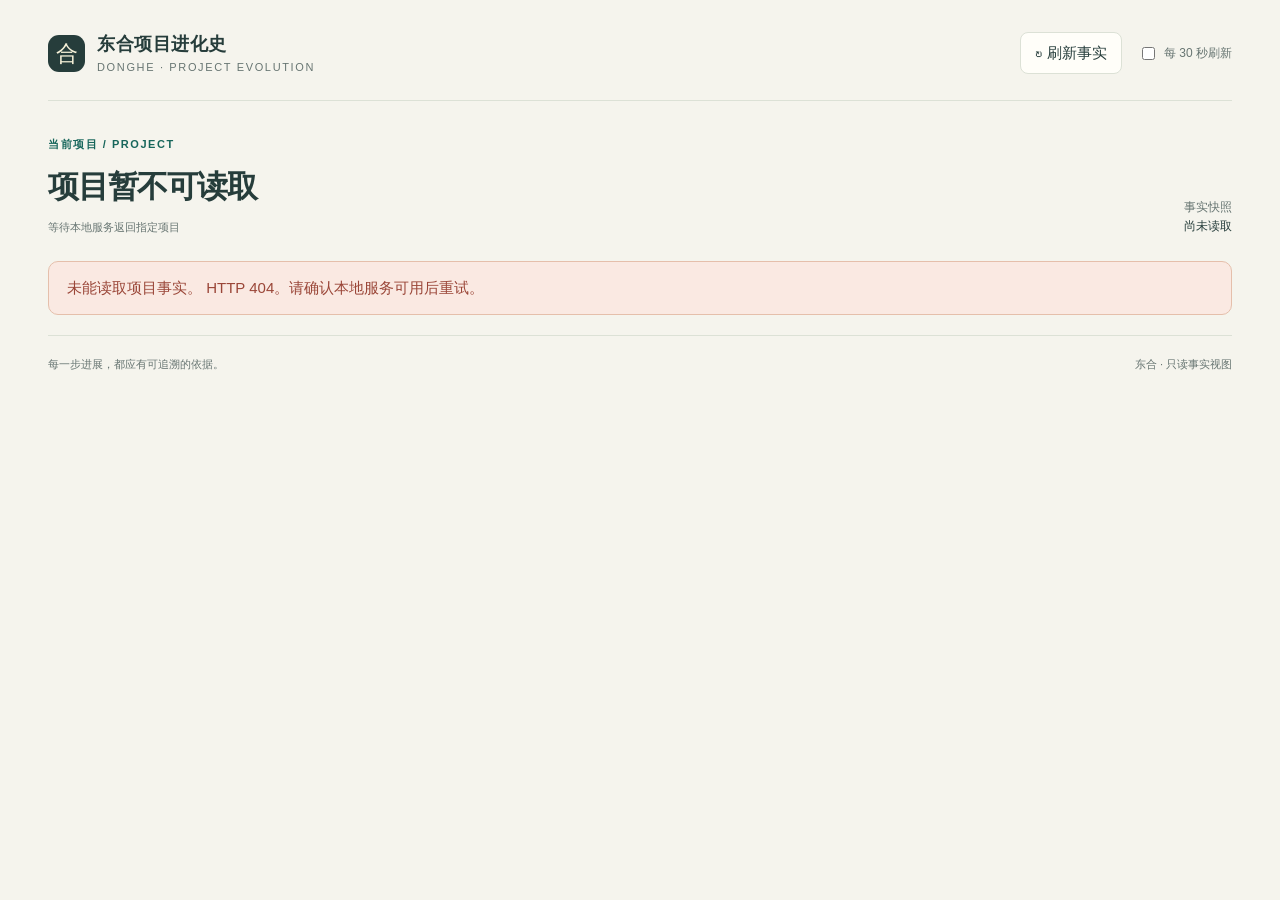
==== assets/evolution.html @ 6ef9fc1a "feat: add recoverable completion and project evolution pilot" ====
<!doctype html>
<html lang="zh-CN">
<head>
  <meta charset="utf-8">
  <meta name="viewport" content="width=device-width, initial-scale=1">
  <meta name="color-scheme" content="light">
  <title>东合项目进化史</title>
  <style>
    :root{--ink:#263d3b;--muted:#677572;--paper:#f5f4ed;--surface:#fffef9;--line:#dce1d6;--teal:#17665b;--teal-soft:#e3eee7;--amber:#815315;--amber-soft:#f7eedb;--red:#9a4638;--red-soft:#fae9e2;--shadow:0 8px 30px #233f3210}
    *{box-sizing:border-box}body{margin:0;background:var(--paper);color:var(--ink);font:15px/1.6 -apple-system,BlinkMacSystemFont,"Segoe UI","PingFang SC","Microsoft YaHei",sans-serif}button,input{font:inherit}button{cursor:pointer}button:disabled{cursor:wait;opacity:.6}button:focus-visible,a:focus-visible,input:focus-visible{outline:3px solid #b9842c;outline-offset:4px}h1,h2,h3,p{margin:0}button{border:1px solid var(--line);border-radius:8px;background:var(--surface);color:var(--ink);padding:8px 14px}button:hover{border-color:var(--teal)}.skip{position:absolute;top:-80px;left:12px;background:white;padding:10px;z-index:5}.skip:focus{top:10px}.shell{max-width:1400px;margin:auto;padding:0 48px}.top{display:flex;justify-content:space-between;align-items:center;padding:30px 0 24px;border-bottom:1px solid var(--line);gap:24px}.brand{display:flex;align-items:center;gap:12px}.mark{display:grid;place-items:center;width:37px;height:37px;background:var(--ink);color:#f7f2d9;border-radius:11px;font-size:22px}.brand-name{font-size:18px;font-weight:650;letter-spacing:.03em}.brand-caption{font-size:11px;letter-spacing:.15em;color:var(--muted)}.toolbar{display:flex;align-items:center;gap:16px}.auto{font-size:12px;color:var(--muted);display:flex;align-items:center;gap:6px}.auto input{accent-color:var(--teal)}.page-head{padding:35px 0 25px;display:flex;justify-content:space-between;gap:24px;align-items:flex-end}.eyebrow{font-size:11px;font-weight:650;letter-spacing:.14em;color:var(--teal);margin-bottom:8px}h1{font-size:31px;font-weight:600;letter-spacing:-.04em}.root-path{font-family:ui-monospace,monospace;font-size:11px;overflow-wrap:anywhere;color:var(--muted);margin-top:7px;max-width:800px}.snapshot{text-align:right;font-size:12px;white-space:nowrap;color:var(--muted)}.snapshot strong{display:block;color:var(--ink);font-size:12px;font-weight:500}.error{border:1px solid #e5bfab;background:var(--red-soft);color:var(--red);padding:14px 18px;border-radius:10px;margin-bottom:20px}.direction{border-radius:14px;background:var(--ink);color:#f7f5e9;display:grid;grid-template-columns:1fr auto;gap:20px;padding:28px 30px;box-shadow:var(--shadow)}.direction .eyebrow{color:#bfd5c8}.direction h2{font-size:23px;font-weight:500}.direction p{font-size:14px;color:#d9e4dc;max-width:820px;margin-top:9px;white-space:pre-wrap;overflow-wrap:anywhere}.direction-label{align-self:start;border:1px solid #768e7e;border-radius:30px;padding:6px 14px;font-size:12px;white-space:nowrap}.layout{display:grid;grid-template-columns:minmax(0,1fr) 290px;gap:36px;margin:32px 0 56px}.section-head{display:flex;align-items:baseline;justify-content:space-between;gap:12px;margin-bottom:22px}.section-head h2,.aside h2{font-size:17px;font-weight:600}.section-head span{font-size:12px;color:var(--muted)}.journey{position:relative;padding-left:28px}.journey:before{content:"";position:absolute;top:20px;bottom:24px;left:5px;width:1px;background:#c3d0c2}.task{position:relative;border:1px solid var(--line);background:var(--surface);border-radius:12px;box-shadow:var(--shadow);margin-bottom:22px;overflow:visible}.task:before{content:"";position:absolute;left:-28px;top:24px;width:9px;height:9px;border:3px solid var(--paper);background:#ad9a71;border-radius:50%;box-sizing:content-box}.task.passed:before{background:var(--teal)}.task-top{padding:22px 24px 16px}.task-meta{display:flex;justify-content:space-between;align-items:center;gap:10px;margin-bottom:10px}.task-id{font:12px ui-monospace,monospace;color:var(--muted);overflow-wrap:anywhere}.badge{display:inline-block;padding:3px 9px;border-radius:5px;font-size:11px;font-weight:600;background:var(--amber-soft);color:var(--amber);white-space:nowrap}.badge.passed{background:var(--teal-soft);color:var(--teal)}.badge.invalid,.badge.failed{background:var(--red-soft);color:var(--red)}.badge.stale{background:var(--amber-soft);color:var(--amber)}h3{font-size:19px;font-weight:600;overflow-wrap:anywhere}.task-status{font-size:12px;color:var(--muted);margin-top:7px}.issues{background:var(--amber-soft);border-left:3px solid #ba9144;padding:12px 16px;margin:4px 24px 18px;font-size:13px;color:#705223}.issues ul{margin:5px 0 0;padding-left:18px}.issues li{overflow-wrap:anywhere}.criteria{padding:0 24px 18px}.criteria-heading{font-size:11px;color:var(--muted);margin-bottom:8px}.criterion{display:flex;gap:10px;align-items:baseline;padding:9px 0;border-bottom:1px solid #edf0e8;font-size:13px}.criterion:last-child{border:0}.criterion-name{flex:1;overflow-wrap:anywhere}.criterion-icon{color:var(--amber);font-size:12px}.criterion-icon.passed{color:var(--teal)}.criterion-icon.failed,.criterion-icon.invalid{color:var(--red)}.text-button{border:0;padding:2px 0;background:none;color:var(--teal);font-size:12px;text-decoration:underline;text-underline-offset:4px;border-radius:2px}.criterion .text-button{flex-shrink:0}.events{margin:0 24px 18px;padding:12px 0 0;border-top:1px solid var(--line)}.event{display:flex;gap:12px;font-size:11px;margin-bottom:6px;color:var(--muted)}.event time{min-width:110px;font-variant-numeric:tabular-nums}.event span{overflow-wrap:anywhere}.event.failed{color:var(--red)}.task-footer{display:flex;justify-content:space-between;gap:12px;align-items:center;padding:12px 24px;background:#f5f6ef;border-radius:0 0 12px 12px;border-top:1px solid var(--line)}.task-footer .text-button{flex-shrink:0;white-space:nowrap}.task-footer span{font-size:11px;color:var(--muted);overflow-wrap:anywhere}.aside{border-left:1px solid var(--line);padding-left:26px}.aside h2{margin-bottom:16px}.aside-block{margin-bottom:32px}.stat{display:flex;justify-content:space-between;align-items:baseline;border-bottom:1px solid var(--line);padding:12px 0;font-size:13px;color:var(--muted)}.stat strong{font-size:24px;color:var(--ink);font-weight:500;font-variant-numeric:tabular-nums}.note{font-size:12px;color:var(--muted);margin-top:12px}.source-link{display:block;text-align:left;width:100%;background:none;border:0;border-bottom:1px solid var(--line);border-radius:0;padding:12px 0;font-size:13px;color:var(--teal)}.source-link span{display:block;font-size:10px;color:var(--muted);overflow-wrap:anywhere;margin-top:3px}.empty{padding:40px 30px;border:1px dashed #bdcbbd;border-radius:12px;background:#f9faf3}.empty h3{font-size:20px}.empty p{font-size:13px;color:var(--muted);margin-top:10px}.footer{padding:20px 0;border-top:1px solid var(--line);font-size:11px;color:var(--muted);display:flex;justify-content:space-between;gap:20px}.loading{padding:50px;text-align:center;color:var(--muted)}dialog{position:fixed;inset:0 0 0 auto;margin:0;height:100dvh;max-height:100dvh;width:min(760px,94vw);max-width:94vw;border:0;border-left:1px solid var(--line);background:var(--surface);color:var(--ink);padding:0;box-shadow:-15px 0 80px #122c342a}dialog::backdrop{background:#172d3460}.drawer-head{position:sticky;top:0;background:var(--surface);padding:22px 26px;border-bottom:1px solid var(--line);display:flex;gap:18px;justify-content:space-between;align-items:start}.drawer-head h2{font-size:18px}.drawer-head p{font:11px/1.6 ui-monospace,monospace;overflow-wrap:anywhere;margin-top:6px;color:var(--muted)}.drawer-head button{flex-shrink:0}.drawer-body{padding:24px 26px}pre{white-space:pre-wrap;overflow-wrap:anywhere;font:12px/1.85 ui-monospace,SFMono-Regular,Menlo,monospace;margin:0}.sr-only{position:absolute;width:1px;height:1px;padding:0;margin:-1px;overflow:hidden;clip:rect(0,0,0,0);white-space:nowrap;border:0}[hidden]{display:none!important}
    @media(min-width:1600px){.shell{max-width:1500px;padding:0 65px}}
    @media(max-width:950px){.shell{padding:0 24px}.layout{grid-template-columns:minmax(0,1fr) 235px;gap:22px}.aside{padding-left:20px}.task-top,.criteria{padding-left:18px;padding-right:18px}.issues,.events{margin-left:18px;margin-right:18px}.task-footer{padding-left:18px;padding-right:18px}}
    @media(max-width:720px){.shell{padding:0 18px}.top{padding:20px 0;align-items:start;gap:12px}.brand-name{font-size:15px}.brand-caption{font-size:9px}.mark{width:32px;height:32px}.toolbar{gap:7px;flex-direction:column;align-items:flex-end}.toolbar button{padding:5px 10px;font-size:12px}.auto{font-size:10px}.page-head{padding:26px 0 20px;display:block}h1{font-size:26px}.snapshot{text-align:left;margin-top:14px}.snapshot strong{display:inline;margin-left:8px}.direction{padding:22px;grid-template-columns:1fr}.direction h2{font-size:20px}.direction-label{justify-self:start;grid-row:1;padding:3px 9px}.layout{display:flex;flex-direction:column;gap:20px;margin-top:26px}.aside{border:0;border-top:1px solid var(--line);padding:24px 0 0;display:grid;grid-template-columns:1fr 1fr;gap:22px}.aside-block{margin-bottom:10px}.journey{padding-left:19px}.journey:before{left:2px}.task:before{left:-21px}.task-top{padding-top:18px}h3{font-size:17px}.criterion{flex-wrap:wrap;gap:6px}.criterion-name{min-width:55%}.criterion .text-button{margin-left:auto}.task-footer{align-items:start;flex-direction:column}.event{flex-direction:column;gap:0;margin-bottom:9px}.footer{flex-direction:column;gap:4px}.section-head span{font-size:10px}.drawer-head,.drawer-body{padding:20px}.task-meta{align-items:start}.badge{font-size:10px}}
    @media(prefers-reduced-motion:no-preference){button{transition:border-color .15s,background .15s}}
  </style>
</head>
<body>
  <a class="skip" href="#main">跳到项目进展</a>
  <div class="shell">
    <header class="top">
      <div class="brand"><span class="mark" aria-hidden="true">合</span><div><div class="brand-name">东合项目进化史</div><div class="brand-caption">DONGHE · PROJECT EVOLUTION</div></div></div>
      <div class="toolbar"><button id="refresh" type="button">↻ 刷新事实</button><label class="auto"><input type="checkbox" id="auto">每 30 秒刷新</label></div>
    </header>
    <main id="main">
      <div class="page-head"><div><p class="eyebrow">当前项目 / PROJECT</p><h1 id="project-name">正在读取项目</h1><p id="project-root" class="root-path">等待指定项目的事实源</p></div><div class="snapshot">事实快照<strong id="generated">尚未读取</strong></div></div>
      <div id="error" class="error" role="alert" hidden></div>
      <div id="loading" class="loading">正在读取任务、验收回执与施工记录…</div>
      <div id="content" hidden>
        <section class="direction" aria-labelledby="direction-title"><div><p class="eyebrow">此刻方向</p><h2 id="direction-title"></h2><p id="direction-reason"></p></div><span class="direction-label" id="direction-label"></span></section>
        <div class="layout">
          <section aria-labelledby="journey-title"><div class="section-head"><h2 id="journey-title">项目如何走到这里</h2><span>任务 → 验收 → 证据</span></div><div id="journey" class="journey"></div></section>
          <aside class="aside" aria-label="验收概览与事实源">
            <section class="aside-block"><h2>验收概览</h2><div class="stat"><span>已完成且验证通过</span><strong id="completed-count">—</strong></div><div class="stat"><span>进行中的任务</span><strong id="active-count">—</strong></div><div class="stat"><span>仍需验证或处理</span><strong id="attention-count">—</strong></div><p class="note">完成声明与验证结果分开显示。缺失、陈旧或无效的回执不计为通过。</p></section>
            <section class="aside-block"><h2>回到事实源</h2><div id="sources"></div><p class="note">点击查看原始记录。此界面只读，所有状态来自指定项目。</p></section>
          </aside>
        </div>
      </div>
      <p id="announcement" class="sr-only" role="status" aria-live="polite"></p>
    </main>
    <footer class="footer"><span>每一步进展，都应有可追溯的依据。</span><span>东合 · 只读事实视图</span></footer>
  </div>
  <dialog id="source-dialog" aria-labelledby="source-title"><header class="drawer-head"><div><h2 id="source-title">原始记录</h2><p id="source-path"></p></div><button id="close-source" type="button" aria-label="关闭原始记录">关闭 ×</button></header><div class="drawer-body"><p id="source-status" role="status"></p><pre id="source-content"></pre></div></dialog>
  <script>
    'use strict';
    const $ = id => document.getElementById(id);
    const verificationLabels = {passed:'验证通过',pending:'待验证',stale:'证据已陈旧',invalid:'证据无效'};
    const criterionLabels = {passed:'已通过',missing:'缺少回执',failed:'验证失败',stale:'证据已陈旧',invalid:'证据无效'};
    let refreshing = false, timer = null, sourceRequest = 0, lastTrigger = null;
    function el(tag, cls, value){const node=document.createElement(tag);if(cls)node.className=cls;if(value!==undefined)node.textContent=String(value);return node;}
    function array(value){return Array.isArray(value)?value:[];}
    function date(value){if(!value)return '时间未记录';const d=new Date(value);return Number.isNaN(d.getTime())?String(value):d.toLocaleString('zh-CN',{month:'2-digit',day:'2-digit',hour:'2-digit',minute:'2-digit',hour12:false});}
    function isPassed(task){return task.verification==='passed';}
    function sourceButton(path,label,cls='text-button'){
      const b=el('button',cls,label);b.type='button';b.addEventListener('click',()=>openSource(path,b));return b;
    }
    async function openSource(path,trigger){
      const request=++sourceRequest;lastTrigger=trigger;$('source-path').textContent=path;$('source-content').textContent='';$('source-status').textContent='正在读取原始记录…';
      if(!$('source-dialog').open)$('source-dialog').showModal();
      try{const r=await fetch('/api/source?path='+encodeURIComponent(path),{cache:'no-store'});if(!r.ok)throw new Error('读取失败（HTTP '+r.status+'）');const data=await r.json();if(request!==sourceRequest)return;if(typeof data.content!=='string')throw new Error('记录内容格式异常');$('source-status').textContent='';$('source-content').textContent=data.content||'（文件为空）';}
      catch(e){if(request===sourceRequest)$('source-status').textContent='无法读取此记录：'+e.message;}
    }
    $('close-source').addEventListener('click',()=>$('source-dialog').close());
    $('source-dialog').addEventListener('close',()=>{sourceRequest++;if(lastTrigger?.isConnected)lastTrigger.focus();else $('refresh').focus();});
    function taskCard(task){
      const card=el('article','task '+(isPassed(task)?'passed':''));
      const top=el('div','task-top'),meta=el('div','task-meta');
      meta.append(el('span','task-id',task.id||'未编号任务'),el('span','badge '+(verificationLabels[task.verification]?task.verification:'pending'),verificationLabels[task.verification]||'验证状态未知'));
      top.append(meta,el('h3','',task.title||'未命名任务'));
      top.append(el('p','task-status',task.status==='completed'?'任务声明：已完成'+(isPassed(task)?' · 独立验证通过':' · 尚不能认定验收通过'):task.status==='active'?'任务声明：进行中':'任务状态：未知'));
      card.append(top);
      const issues=array(task.issues);if(issues.length){const block=el('div','issues');block.append(el('strong','', '当前阻碍 / 待处理'));const ul=el('ul');issues.forEach(issue=>ul.append(el('li','',issue)));block.append(ul);card.append(block);}
      const criteria=el('div','criteria'),items=array(task.criteria);criteria.append(el('p','criteria-heading','验收点 · '+items.filter(c=>c.state==='passed').length+' / '+items.length+' 有效通过'));
      if(!items.length)criteria.append(el('p','note','没有可展示的验收点；不能据此推定通过。'));
      items.forEach(c=>{const row=el('div','criterion'),state=criterionLabels[c.state]?c.state:'invalid';row.append(el('span','criterion-icon '+state,state==='passed'?'●':'○'),el('span','criterion-name',(c.id?c.id+' · ':'')+(c.label||'未命名验收点')),el('span','badge '+state,criterionLabels[state]));if(c.receiptPath)row.append(sourceButton(c.receiptPath,c.reused?'复用回执 ↗':'查看回执 ↗'));criteria.append(row);});card.append(criteria);
      const events=array(task.events);if(events.length){const history=el('div','events');history.append(el('p','criteria-heading','留下的足迹'));events.forEach(event=>{const row=el('div','event '+(event.kind==='failed'?'failed':'')),time=el('time','',date(event.at));if(event.at)time.setAttribute('datetime',event.at);row.append(time,el('span','',event.label||'未命名事件'));history.append(row);});card.append(history);}
      const bottom=el('div','task-footer');let auth=task.authorization;if(typeof auth==='object'&&auth!==null)auth=JSON.stringify(auth);bottom.append(el('span','',auth?'授权依据：'+auth:'授权依据未提供'));if(task.sourcePath)bottom.append(sourceButton(task.sourcePath,'任务原文 ↗'));card.append(bottom);return card;
    }
    function render(state){
      const root=state.projectRoot||'未提供项目路径';$('project-root').textContent=root;$('project-name').textContent=root.split(/[\\/]/).filter(Boolean).pop()||'当前项目';$('generated').textContent=date(state.generatedAt);
      const tasks=array(state.tasks),action=state.decision?.action;
      const titles={stop:'已停止 · 等待明确的下一步',work:'沿当前任务继续推进',recover:'先恢复可信状态，再继续'};
      $('direction-title').textContent=titles[action]||'方向尚未确认';$('direction-label').textContent={stop:'停止',work:'施工中',recover:'需要恢复'}[action]||'未知状态';$('direction-reason').textContent=state.decision?.reason||'没有方向依据，请检查原始记录。';
      $('completed-count').textContent=tasks.filter(t=>t.status==='completed'&&isPassed(t)).length;$('active-count').textContent=tasks.filter(t=>t.status==='active').length;$('attention-count').textContent=tasks.filter(t=>!isPassed(t)||array(t.issues).length>0).length;
      const journey=$('journey');journey.replaceChildren();journey.classList.toggle('journey',tasks.length>0);
      if(!tasks.length){const empty=el('div','empty');empty.append(el('h3','',action==='stop'?'尚无任务，当前已停止':'尚无可展示的任务'),el('p','',action==='stop'?'没有任务不代表项目已完成。等待明确任务与验收依据后，进化轨迹将从这里开始。':'未读取到任务记录。请先检查上方方向与原始记录，不能据此认定项目完成。'));journey.append(empty);}else tasks.forEach(t=>journey.append(taskCard(t)));
      const sources=$('sources');sources.replaceChildren();if(state.handoffPath){const b=sourceButton(state.handoffPath,'当前交接 ↗','source-link');b.append(el('span','',state.handoffPath));sources.append(b);}array(state.logPaths).forEach((path,i)=>{const b=sourceButton(path,'施工记录 '+(i+1)+' ↗','source-link');b.append(el('span','',path));sources.append(b);});if(!sources.children.length)sources.append(el('p','note','尚未提供交接与施工记录路径。'));
      $('content').hidden=false;
    }
    async function refresh(){
      if(refreshing)return;refreshing=true;$('refresh').disabled=true;$('refresh').textContent='读取中…';
      try{const r=await fetch('/api/state',{cache:'no-store'});if(!r.ok)throw new Error('HTTP '+r.status);const data=await r.json();if(!data||typeof data.projectRoot!=='string'||!Array.isArray(data.tasks)||!data.decision)throw new Error('事实数据格式异常');render(data);$('error').hidden=true;$('announcement').textContent='事实快照已更新。';}
      catch(e){$('error').textContent=($('content').hidden?'未能读取项目事实。':'刷新失败，当前显示的是上次成功读取的快照。')+' '+e.message+'。请确认本地服务可用后重试。';$('error').hidden=false;$('announcement').textContent='读取失败。';if($('content').hidden){$('project-name').textContent='项目暂不可读取';$('project-root').textContent='等待本地服务返回指定项目';}}
      finally{$('loading').hidden=true;refreshing=false;$('refresh').disabled=false;$('refresh').textContent='↻ 刷新事实';}
    }
    $('refresh').addEventListener('click',refresh);
    $('auto').addEventListener('change',()=>{clearInterval(timer);timer=$('auto').checked?setInterval(()=>{if(!document.hidden&&!$('source-dialog').open)refresh();},30000):null;});
    refresh();
  </script>
</body>
</html>
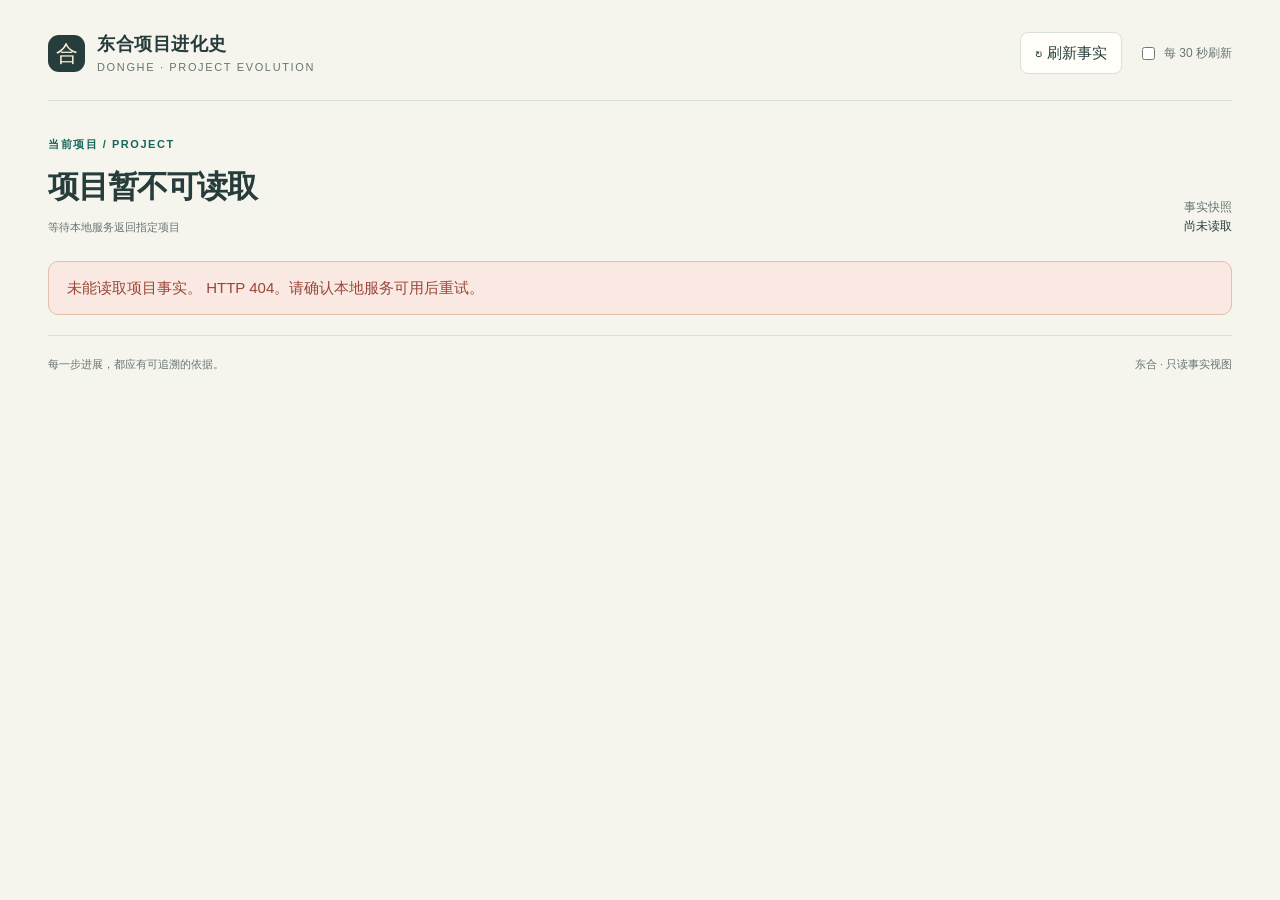
==== commit dd9e3bd3: "feat: deduplicate receipt fingerprints and expose historical evidence summaries" ====
--- a/assets/evolution.html
+++ b/assets/evolution.html
@@ -7,7 +7,7 @@
   <title>东合项目进化史</title>
   <style>
     :root{--ink:#263d3b;--muted:#677572;--paper:#f5f4ed;--surface:#fffef9;--line:#dce1d6;--teal:#17665b;--teal-soft:#e3eee7;--amber:#815315;--amber-soft:#f7eedb;--red:#9a4638;--red-soft:#fae9e2;--shadow:0 8px 30px #233f3210}
-    *{box-sizing:border-box}body{margin:0;background:var(--paper);color:var(--ink);font:15px/1.6 -apple-system,BlinkMacSystemFont,"Segoe UI","PingFang SC","Microsoft YaHei",sans-serif}button,input{font:inherit}button{cursor:pointer}button:disabled{cursor:wait;opacity:.6}button:focus-visible,a:focus-visible,input:focus-visible{outline:3px solid #b9842c;outline-offset:4px}h1,h2,h3,p{margin:0}button{border:1px solid var(--line);border-radius:8px;background:var(--surface);color:var(--ink);padding:8px 14px}button:hover{border-color:var(--teal)}.skip{position:absolute;top:-80px;left:12px;background:white;padding:10px;z-index:5}.skip:focus{top:10px}.shell{max-width:1400px;margin:auto;padding:0 48px}.top{display:flex;justify-content:space-between;align-items:center;padding:30px 0 24px;border-bottom:1px solid var(--line);gap:24px}.brand{display:flex;align-items:center;gap:12px}.mark{display:grid;place-items:center;width:37px;height:37px;background:var(--ink);color:#f7f2d9;border-radius:11px;font-size:22px}.brand-name{font-size:18px;font-weight:650;letter-spacing:.03em}.brand-caption{font-size:11px;letter-spacing:.15em;color:var(--muted)}.toolbar{display:flex;align-items:center;gap:16px}.auto{font-size:12px;color:var(--muted);display:flex;align-items:center;gap:6px}.auto input{accent-color:var(--teal)}.page-head{padding:35px 0 25px;display:flex;justify-content:space-between;gap:24px;align-items:flex-end}.eyebrow{font-size:11px;font-weight:650;letter-spacing:.14em;color:var(--teal);margin-bottom:8px}h1{font-size:31px;font-weight:600;letter-spacing:-.04em}.root-path{font-family:ui-monospace,monospace;font-size:11px;overflow-wrap:anywhere;color:var(--muted);margin-top:7px;max-width:800px}.snapshot{text-align:right;font-size:12px;white-space:nowrap;color:var(--muted)}.snapshot strong{display:block;color:var(--ink);font-size:12px;font-weight:500}.error{border:1px solid #e5bfab;background:var(--red-soft);color:var(--red);padding:14px 18px;border-radius:10px;margin-bottom:20px}.direction{border-radius:14px;background:var(--ink);color:#f7f5e9;display:grid;grid-template-columns:1fr auto;gap:20px;padding:28px 30px;box-shadow:var(--shadow)}.direction .eyebrow{color:#bfd5c8}.direction h2{font-size:23px;font-weight:500}.direction p{font-size:14px;color:#d9e4dc;max-width:820px;margin-top:9px;white-space:pre-wrap;overflow-wrap:anywhere}.direction-label{align-self:start;border:1px solid #768e7e;border-radius:30px;padding:6px 14px;font-size:12px;white-space:nowrap}.layout{display:grid;grid-template-columns:minmax(0,1fr) 290px;gap:36px;margin:32px 0 56px}.section-head{display:flex;align-items:baseline;justify-content:space-between;gap:12px;margin-bottom:22px}.section-head h2,.aside h2{font-size:17px;font-weight:600}.section-head span{font-size:12px;color:var(--muted)}.journey{position:relative;padding-left:28px}.journey:before{content:"";position:absolute;top:20px;bottom:24px;left:5px;width:1px;background:#c3d0c2}.task{position:relative;border:1px solid var(--line);background:var(--surface);border-radius:12px;box-shadow:var(--shadow);margin-bottom:22px;overflow:visible}.task:before{content:"";position:absolute;left:-28px;top:24px;width:9px;height:9px;border:3px solid var(--paper);background:#ad9a71;border-radius:50%;box-sizing:content-box}.task.passed:before{background:var(--teal)}.task-top{padding:22px 24px 16px}.task-meta{display:flex;justify-content:space-between;align-items:center;gap:10px;margin-bottom:10px}.task-id{font:12px ui-monospace,monospace;color:var(--muted);overflow-wrap:anywhere}.badge{display:inline-block;padding:3px 9px;border-radius:5px;font-size:11px;font-weight:600;background:var(--amber-soft);color:var(--amber);white-space:nowrap}.badge.passed{background:var(--teal-soft);color:var(--teal)}.badge.invalid,.badge.failed{background:var(--red-soft);color:var(--red)}.badge.stale{background:var(--amber-soft);color:var(--amber)}h3{font-size:19px;font-weight:600;overflow-wrap:anywhere}.task-status{font-size:12px;color:var(--muted);margin-top:7px}.issues{background:var(--amber-soft);border-left:3px solid #ba9144;padding:12px 16px;margin:4px 24px 18px;font-size:13px;color:#705223}.issues ul{margin:5px 0 0;padding-left:18px}.issues li{overflow-wrap:anywhere}.criteria{padding:0 24px 18px}.criteria-heading{font-size:11px;color:var(--muted);margin-bottom:8px}.criterion{display:flex;gap:10px;align-items:baseline;padding:9px 0;border-bottom:1px solid #edf0e8;font-size:13px}.criterion:last-child{border:0}.criterion-name{flex:1;overflow-wrap:anywhere}.criterion-icon{color:var(--amber);font-size:12px}.criterion-icon.passed{color:var(--teal)}.criterion-icon.failed,.criterion-icon.invalid{color:var(--red)}.text-button{border:0;padding:2px 0;background:none;color:var(--teal);font-size:12px;text-decoration:underline;text-underline-offset:4px;border-radius:2px}.criterion .text-button{flex-shrink:0}.events{margin:0 24px 18px;padding:12px 0 0;border-top:1px solid var(--line)}.event{display:flex;gap:12px;font-size:11px;margin-bottom:6px;color:var(--muted)}.event time{min-width:110px;font-variant-numeric:tabular-nums}.event span{overflow-wrap:anywhere}.event.failed{color:var(--red)}.task-footer{display:flex;justify-content:space-between;gap:12px;align-items:center;padding:12px 24px;background:#f5f6ef;border-radius:0 0 12px 12px;border-top:1px solid var(--line)}.task-footer .text-button{flex-shrink:0;white-space:nowrap}.task-footer span{font-size:11px;color:var(--muted);overflow-wrap:anywhere}.aside{border-left:1px solid var(--line);padding-left:26px}.aside h2{margin-bottom:16px}.aside-block{margin-bottom:32px}.stat{display:flex;justify-content:space-between;align-items:baseline;border-bottom:1px solid var(--line);padding:12px 0;font-size:13px;color:var(--muted)}.stat strong{font-size:24px;color:var(--ink);font-weight:500;font-variant-numeric:tabular-nums}.note{font-size:12px;color:var(--muted);margin-top:12px}.source-link{display:block;text-align:left;width:100%;background:none;border:0;border-bottom:1px solid var(--line);border-radius:0;padding:12px 0;font-size:13px;color:var(--teal)}.source-link span{display:block;font-size:10px;color:var(--muted);overflow-wrap:anywhere;margin-top:3px}.empty{padding:40px 30px;border:1px dashed #bdcbbd;border-radius:12px;background:#f9faf3}.empty h3{font-size:20px}.empty p{font-size:13px;color:var(--muted);margin-top:10px}.footer{padding:20px 0;border-top:1px solid var(--line);font-size:11px;color:var(--muted);display:flex;justify-content:space-between;gap:20px}.loading{padding:50px;text-align:center;color:var(--muted)}dialog{position:fixed;inset:0 0 0 auto;margin:0;height:100dvh;max-height:100dvh;width:min(760px,94vw);max-width:94vw;border:0;border-left:1px solid var(--line);background:var(--surface);color:var(--ink);padding:0;box-shadow:-15px 0 80px #122c342a}dialog::backdrop{background:#172d3460}.drawer-head{position:sticky;top:0;background:var(--surface);padding:22px 26px;border-bottom:1px solid var(--line);display:flex;gap:18px;justify-content:space-between;align-items:start}.drawer-head h2{font-size:18px}.drawer-head p{font:11px/1.6 ui-monospace,monospace;overflow-wrap:anywhere;margin-top:6px;color:var(--muted)}.drawer-head button{flex-shrink:0}.drawer-body{padding:24px 26px}pre{white-space:pre-wrap;overflow-wrap:anywhere;font:12px/1.85 ui-monospace,SFMono-Regular,Menlo,monospace;margin:0}.sr-only{position:absolute;width:1px;height:1px;padding:0;margin:-1px;overflow:hidden;clip:rect(0,0,0,0);white-space:nowrap;border:0}[hidden]{display:none!important}
+    *{box-sizing:border-box}body{margin:0;background:var(--paper);color:var(--ink);font:15px/1.6 -apple-system,BlinkMacSystemFont,"Segoe UI","PingFang SC","Microsoft YaHei",sans-serif}button,input{font:inherit}button{cursor:pointer}button:disabled{cursor:wait;opacity:.6}button:focus-visible,a:focus-visible,input:focus-visible{outline:3px solid #b9842c;outline-offset:4px}h1,h2,h3,p{margin:0}button{border:1px solid var(--line);border-radius:8px;background:var(--surface);color:var(--ink);padding:8px 14px}button:hover{border-color:var(--teal)}.skip{position:absolute;top:-80px;left:12px;background:white;padding:10px;z-index:5}.skip:focus{top:10px}.shell{max-width:1400px;margin:auto;padding:0 48px}.top{display:flex;justify-content:space-between;align-items:center;padding:30px 0 24px;border-bottom:1px solid var(--line);gap:24px}.brand{display:flex;align-items:center;gap:12px}.mark{display:grid;place-items:center;width:37px;height:37px;background:var(--ink);color:#f7f2d9;border-radius:11px;font-size:22px}.brand-name{font-size:18px;font-weight:650;letter-spacing:.03em}.brand-caption{font-size:11px;letter-spacing:.15em;color:var(--muted)}.toolbar{display:flex;align-items:center;gap:16px}.auto{font-size:12px;color:var(--muted);display:flex;align-items:center;gap:6px}.auto input{accent-color:var(--teal)}.page-head{padding:35px 0 25px;display:flex;justify-content:space-between;gap:24px;align-items:flex-end}.eyebrow{font-size:11px;font-weight:650;letter-spacing:.14em;color:var(--teal);margin-bottom:8px}h1{font-size:31px;font-weight:600;letter-spacing:-.04em}.root-path{font-family:ui-monospace,monospace;font-size:11px;overflow-wrap:anywhere;color:var(--muted);margin-top:7px;max-width:800px}.snapshot{text-align:right;font-size:12px;white-space:nowrap;color:var(--muted)}.snapshot strong{display:block;color:var(--ink);font-size:12px;font-weight:500}.error{border:1px solid #e5bfab;background:var(--red-soft);color:var(--red);padding:14px 18px;border-radius:10px;margin-bottom:20px}.direction{border-radius:14px;background:var(--ink);color:#f7f5e9;display:grid;grid-template-columns:1fr auto;gap:20px;padding:28px 30px;box-shadow:var(--shadow)}.direction .eyebrow{color:#bfd5c8}.direction h2{font-size:23px;font-weight:500}.direction p{font-size:14px;color:#d9e4dc;max-width:820px;margin-top:9px;white-space:pre-wrap;overflow-wrap:anywhere}.direction-label{align-self:start;border:1px solid #768e7e;border-radius:30px;padding:6px 14px;font-size:12px;white-space:nowrap}.layout{display:grid;grid-template-columns:minmax(0,1fr) 290px;gap:36px;margin:32px 0 56px}.section-head{display:flex;align-items:baseline;justify-content:space-between;gap:12px;margin-bottom:22px}.section-head h2,.aside h2{font-size:17px;font-weight:600}.section-head span{font-size:12px;color:var(--muted)}.journey{position:relative;padding-left:28px}.journey:before{content:"";position:absolute;top:20px;bottom:24px;left:5px;width:1px;background:#c3d0c2}.task{position:relative;border:1px solid var(--line);background:var(--surface);border-radius:12px;box-shadow:var(--shadow);margin-bottom:22px;overflow:visible}.task:before{content:"";position:absolute;left:-28px;top:24px;width:9px;height:9px;border:3px solid var(--paper);background:#ad9a71;border-radius:50%;box-sizing:content-box}.task.passed:before{background:var(--teal)}.task-top{padding:22px 24px 16px}.task-meta{display:flex;justify-content:space-between;align-items:center;gap:10px;margin-bottom:10px}.task-id{font:12px ui-monospace,monospace;color:var(--muted);overflow-wrap:anywhere}.badge{display:inline-block;padding:3px 9px;border-radius:5px;font-size:11px;font-weight:600;background:var(--amber-soft);color:var(--amber);white-space:nowrap}.badge.passed{background:var(--teal-soft);color:var(--teal)}.badge.invalid,.badge.failed{background:var(--red-soft);color:var(--red)}.badge.stale{background:var(--amber-soft);color:var(--amber)}h3{font-size:19px;font-weight:600;overflow-wrap:anywhere}.task-status{font-size:12px;color:var(--muted);margin-top:7px}.issues{background:var(--amber-soft);border-left:3px solid #ba9144;padding:12px 16px;margin:4px 24px 18px;font-size:13px;color:#705223}.issues ul{margin:5px 0 0;padding-left:18px}.issues li{overflow-wrap:anywhere}.criteria{padding:0 24px 18px}.criteria-heading{font-size:11px;color:var(--muted);margin-bottom:8px}.criterion{display:flex;gap:10px;align-items:baseline;padding:9px 0;border-bottom:1px solid #edf0e8;font-size:13px}.criterion:last-child{border:0}.criterion-name{flex:1;overflow-wrap:anywhere}.criterion-icon{color:var(--amber);font-size:12px}.criterion-icon.passed{color:var(--teal)}.criterion-icon.failed,.criterion-icon.invalid{color:var(--red)}.text-button{border:0;padding:2px 0;background:none;color:var(--teal);font-size:12px;text-decoration:underline;text-underline-offset:4px;border-radius:2px}.criterion .text-button{flex-shrink:0}.events{margin:0 24px 18px;padding:12px 0 0;border-top:1px solid var(--line)}.event{display:flex;gap:12px;font-size:11px;margin-bottom:6px;color:var(--muted)}.event time{min-width:110px;font-variant-numeric:tabular-nums}.event span{overflow-wrap:anywhere;min-width:0;flex:1}.event .text-button{flex-shrink:0}.drawer-head>div{min-width:0}.receipt-result{margin-bottom:16px;padding:12px;border-radius:8px;background:var(--amber-soft)}.receipt-result.passed{background:var(--teal-soft);color:var(--teal)}.receipt-result.failed,.receipt-result.invalid{background:var(--red-soft);color:var(--red)}.receipt-facts{font-size:13px;overflow-wrap:anywhere;white-space:pre-wrap;margin-bottom:16px}.receipt-output{border-top:1px solid var(--line);padding:16px 0}.receipt-output pre{max-height:240px;overflow:auto}.receipt-output h3{font-size:14px;margin-bottom:8px}.receipt-actions{display:flex;flex-wrap:wrap;gap:12px;margin:16px 0}.event.failed{color:var(--red)}.task-footer{display:flex;justify-content:space-between;gap:12px;align-items:center;padding:12px 24px;background:#f5f6ef;border-radius:0 0 12px 12px;border-top:1px solid var(--line)}.task-footer .text-button{flex-shrink:0;white-space:nowrap}.task-footer span{font-size:11px;color:var(--muted);overflow-wrap:anywhere}.aside{border-left:1px solid var(--line);padding-left:26px}.aside h2{margin-bottom:16px}.aside-block{margin-bottom:32px}.stat{display:flex;justify-content:space-between;align-items:baseline;border-bottom:1px solid var(--line);padding:12px 0;font-size:13px;color:var(--muted)}.stat strong{font-size:24px;color:var(--ink);font-weight:500;font-variant-numeric:tabular-nums}.note{font-size:12px;color:var(--muted);margin-top:12px}.source-link{display:block;text-align:left;width:100%;background:none;border:0;border-bottom:1px solid var(--line);border-radius:0;padding:12px 0;font-size:13px;color:var(--teal)}.source-link span{display:block;font-size:10px;color:var(--muted);overflow-wrap:anywhere;margin-top:3px}.empty{padding:40px 30px;border:1px dashed #bdcbbd;border-radius:12px;background:#f9faf3}.empty h3{font-size:20px}.empty p{font-size:13px;color:var(--muted);margin-top:10px}.footer{padding:20px 0;border-top:1px solid var(--line);font-size:11px;color:var(--muted);display:flex;justify-content:space-between;gap:20px}.loading{padding:50px;text-align:center;color:var(--muted)}dialog{position:fixed;inset:0 0 0 auto;margin:0;height:100dvh;max-height:100dvh;width:min(760px,94vw);max-width:94vw;border:0;border-left:1px solid var(--line);background:var(--surface);color:var(--ink);padding:0;box-shadow:-15px 0 80px #122c342a}dialog::backdrop{background:#172d3460}.drawer-head{position:sticky;top:0;background:var(--surface);padding:22px 26px;border-bottom:1px solid var(--line);display:flex;gap:18px;justify-content:space-between;align-items:start}.drawer-head h2{font-size:18px}.drawer-head p{font:11px/1.6 ui-monospace,monospace;overflow-wrap:anywhere;margin-top:6px;color:var(--muted)}.drawer-head button{flex-shrink:0}.drawer-body{padding:24px 26px}pre{white-space:pre-wrap;overflow-wrap:anywhere;font:12px/1.85 ui-monospace,SFMono-Regular,Menlo,monospace;margin:0}.sr-only{position:absolute;width:1px;height:1px;padding:0;margin:-1px;overflow:hidden;clip:rect(0,0,0,0);white-space:nowrap;border:0}[hidden]{display:none!important}
     @media(min-width:1600px){.shell{max-width:1500px;padding:0 65px}}
     @media(max-width:950px){.shell{padding:0 24px}.layout{grid-template-columns:minmax(0,1fr) 235px;gap:22px}.aside{padding-left:20px}.task-top,.criteria{padding-left:18px;padding-right:18px}.issues,.events{margin-left:18px;margin-right:18px}.task-footer{padding-left:18px;padding-right:18px}}
     @media(max-width:720px){.shell{padding:0 18px}.top{padding:20px 0;align-items:start;gap:12px}.brand-name{font-size:15px}.brand-caption{font-size:9px}.mark{width:32px;height:32px}.toolbar{gap:7px;flex-direction:column;align-items:flex-end}.toolbar button{padding:5px 10px;font-size:12px}.auto{font-size:10px}.page-head{padding:26px 0 20px;display:block}h1{font-size:26px}.snapshot{text-align:left;margin-top:14px}.snapshot strong{display:inline;margin-left:8px}.direction{padding:22px;grid-template-columns:1fr}.direction h2{font-size:20px}.direction-label{justify-self:start;grid-row:1;padding:3px 9px}.layout{display:flex;flex-direction:column;gap:20px;margin-top:26px}.aside{border:0;border-top:1px solid var(--line);padding:24px 0 0;display:grid;grid-template-columns:1fr 1fr;gap:22px}.aside-block{margin-bottom:10px}.journey{padding-left:19px}.journey:before{left:2px}.task:before{left:-21px}.task-top{padding-top:18px}h3{font-size:17px}.criterion{flex-wrap:wrap;gap:6px}.criterion-name{min-width:55%}.criterion .text-button{margin-left:auto}.task-footer{align-items:start;flex-direction:column}.event{flex-direction:column;gap:0;margin-bottom:9px}.footer{flex-direction:column;gap:4px}.section-head span{font-size:10px}.drawer-head,.drawer-body{padding:20px}.task-meta{align-items:start}.badge{font-size:10px}}
@@ -39,7 +39,7 @@
     </main>
     <footer class="footer"><span>每一步进展，都应有可追溯的依据。</span><span>东合 · 只读事实视图</span></footer>
   </div>
-  <dialog id="source-dialog" aria-labelledby="source-title"><header class="drawer-head"><div><h2 id="source-title">原始记录</h2><p id="source-path"></p></div><button id="close-source" type="button" aria-label="关闭原始记录">关闭 ×</button></header><div class="drawer-body"><p id="source-status" role="status"></p><pre id="source-content"></pre></div></dialog>
+  <dialog id="source-dialog" aria-labelledby="source-title"><header class="drawer-head"><div><h2 id="source-title">原始记录</h2><p id="source-path"></p></div><button id="close-source" type="button" aria-label="关闭原始记录">关闭 ×</button></header><div class="drawer-body"><p id="source-status" role="status"></p><section id="receipt-content" hidden></section><pre id="source-content"></pre></div></dialog>
   <script>
     'use strict';
     const $ = id => document.getElementById(id);
@@ -54,10 +54,39 @@
       const b=el('button',cls,label);b.type='button';b.addEventListener('click',()=>openSource(path,b));return b;
     }
     async function openSource(path,trigger){
-      const request=++sourceRequest;lastTrigger=trigger;$('source-path').textContent=path;$('source-content').textContent='';$('source-status').textContent='正在读取原始记录…';
+      const request=++sourceRequest;if(!$('source-dialog').open)lastTrigger=trigger;$('source-title').textContent='原始记录';$('receipt-content').hidden=true;$('receipt-content').replaceChildren();$('source-content').hidden=false;$('source-path').textContent=path;$('source-content').textContent='';$('source-status').textContent='正在读取原始记录…';
       if(!$('source-dialog').open)$('source-dialog').showModal();
       try{const r=await fetch('/api/source?path='+encodeURIComponent(path),{cache:'no-store'});if(!r.ok)throw new Error('读取失败（HTTP '+r.status+'）');const data=await r.json();if(request!==sourceRequest)return;if(typeof data.content!=='string')throw new Error('记录内容格式异常');$('source-status').textContent='';$('source-content').textContent=data.content||'（文件为空）';}
       catch(e){if(request===sourceRequest)$('source-status').textContent='无法读取此记录：'+e.message;}
+    }
+    function receiptButton(path,label){const b=el('button','text-button',label);b.type='button';b.addEventListener('click',()=>openReceipt(path,b));return b;}
+    async function openReceipt(path,trigger){
+      const request=++sourceRequest;if(!$('source-dialog').open)lastTrigger=trigger;
+      $('source-title').textContent='命令回执';$('source-path').textContent=path;$('source-content').textContent='';$('source-content').hidden=true;
+      const content=$('receipt-content');content.replaceChildren();content.hidden=false;$('source-status').textContent='正在校验回执…';
+      if(!$('source-dialog').open)$('source-dialog').showModal();
+      try{
+        const r=await fetch('/api/receipt?path='+encodeURIComponent(path),{cache:'no-store'});if(!r.ok)throw new Error('读取失败（HTTP '+r.status+'）');
+        const data=await r.json();if(request!==sourceRequest)return;
+        if(data.integrity!=='valid'||!data.summary){
+          $('source-status').textContent='';content.append(el('p','receipt-result invalid','回执校验未通过：'+(data.error||'摘要缺失或格式异常')));
+          content.append(sourceButton(path,'查看原始回执（未验证，仅供取证） ↗'));return;
+        }
+        const summary=data.summary;
+        if(!Number.isInteger(summary.exitCode)&&summary.exitCode!==null)throw new Error('退出码格式异常');
+        $('source-status').textContent='';
+        const commandPassed=summary.exitCode===0&&!summary.error&&!summary.inputChanged;
+        content.append(el('p','receipt-result '+(commandPassed?'passed':'failed'),commandPassed?'当次命令通过 · 退出码 0':summary.exitCode===0?'当次执行未形成有效验证 · 退出码 0'+(summary.inputChanged?' · 输入已变化':' · 执行记录含错误'):'当次命令未通过 · 退出码 '+(summary.exitCode??'未记录')));
+        content.append(el('p','note','回执完整性已校验。这里只说明当次执行结果；当前任务是否验收通过，以任务卡上的验证状态为准。'));
+        content.append(el('p','receipt-facts','任务：'+summary.taskId+' · 验收点：'+summary.criterionId+'\n开始：'+date(summary.startedAt)+' · 结束：'+date(summary.finishedAt)+'\n命令：'+array(summary.argv).join(' ')+'\n输入记录：'+(summary.inputCounts?.before??'未知')+' → '+(summary.inputCounts?.after??'未知')+' · '+(summary.inputChanged?'执行期间输入有变化':'执行期间输入未变化')+(summary.error?'\n错误：'+summary.error:'')));
+        const actions=el('div','receipt-actions');actions.append(sourceButton(data.rawPath||path,'查看原始回执 ↗'));content.append(actions);
+        for(const name of ['stdout','stderr']){
+          const output=data.output?.[name];if(!output)continue;
+          const block=el('section','receipt-output');block.append(el('h3','',name+' · '+output.bytes+' 字节'),el('pre','',output.preview||'（无输出）'));
+          if(output.truncated)block.append(el('p','note','仅展示开头片段；完整输出请查看原文。'));
+          if(output.path)block.append(sourceButton(output.path,'查看完整 '+name+' ↗'));content.append(block);
+        }
+      }catch(e){if(request===sourceRequest){content.replaceChildren(el('p','receipt-result invalid','回执不可用：'+e.message));$('source-status').textContent='';}}
     }
     $('close-source').addEventListener('click',()=>$('source-dialog').close());
     $('source-dialog').addEventListener('close',()=>{sourceRequest++;if(lastTrigger?.isConnected)lastTrigger.focus();else $('refresh').focus();});
@@ -71,8 +100,8 @@
       const issues=array(task.issues);if(issues.length){const block=el('div','issues');block.append(el('strong','', '当前阻碍 / 待处理'));const ul=el('ul');issues.forEach(issue=>ul.append(el('li','',issue)));block.append(ul);card.append(block);}
       const criteria=el('div','criteria'),items=array(task.criteria);criteria.append(el('p','criteria-heading','验收点 · '+items.filter(c=>c.state==='passed').length+' / '+items.length+' 有效通过'));
       if(!items.length)criteria.append(el('p','note','没有可展示的验收点；不能据此推定通过。'));
-      items.forEach(c=>{const row=el('div','criterion'),state=criterionLabels[c.state]?c.state:'invalid';row.append(el('span','criterion-icon '+state,state==='passed'?'●':'○'),el('span','criterion-name',(c.id?c.id+' · ':'')+(c.label||'未命名验收点')),el('span','badge '+state,criterionLabels[state]));if(c.receiptPath)row.append(sourceButton(c.receiptPath,c.reused?'复用回执 ↗':'查看回执 ↗'));criteria.append(row);});card.append(criteria);
-      const events=array(task.events);if(events.length){const history=el('div','events');history.append(el('p','criteria-heading','留下的足迹'));events.forEach(event=>{const row=el('div','event '+(event.kind==='failed'?'failed':'')),time=el('time','',date(event.at));if(event.at)time.setAttribute('datetime',event.at);row.append(time,el('span','',event.label||'未命名事件'));history.append(row);});card.append(history);}
+      items.forEach(c=>{const row=el('div','criterion'),state=criterionLabels[c.state]?c.state:'invalid';row.append(el('span','criterion-icon '+state,state==='passed'?'●':'○'),el('span','criterion-name',(c.id?c.id+' · ':'')+(c.label||'未命名验收点')),el('span','badge '+state,criterionLabels[state]));if(c.receiptPath)row.append(receiptButton(c.receiptPath,c.reused?'复用回执 ↗':'查看回执 ↗'));criteria.append(row);});card.append(criteria);
+      const events=array(task.events);if(events.length){const history=el('div','events');history.append(el('p','criteria-heading','留下的足迹'));events.forEach((event,index)=>{const row=el('div','event '+(event.kind==='failed'?'failed':'')),time=el('time','',date(event.at));if(event.at)time.setAttribute('datetime',event.at);row.append(time,el('span','',event.label||'未命名事件'));if(event.receiptPath)row.append(receiptButton(event.receiptPath,'查看历史回执 '+(index+1)+' ↗'));history.append(row);});card.append(history);}
       const bottom=el('div','task-footer');let auth=task.authorization;if(typeof auth==='object'&&auth!==null)auth=JSON.stringify(auth);bottom.append(el('span','',auth?'授权依据：'+auth:'授权依据未提供'));if(task.sourcePath)bottom.append(sourceButton(task.sourcePath,'任务原文 ↗'));card.append(bottom);return card;
     }
     function render(state){
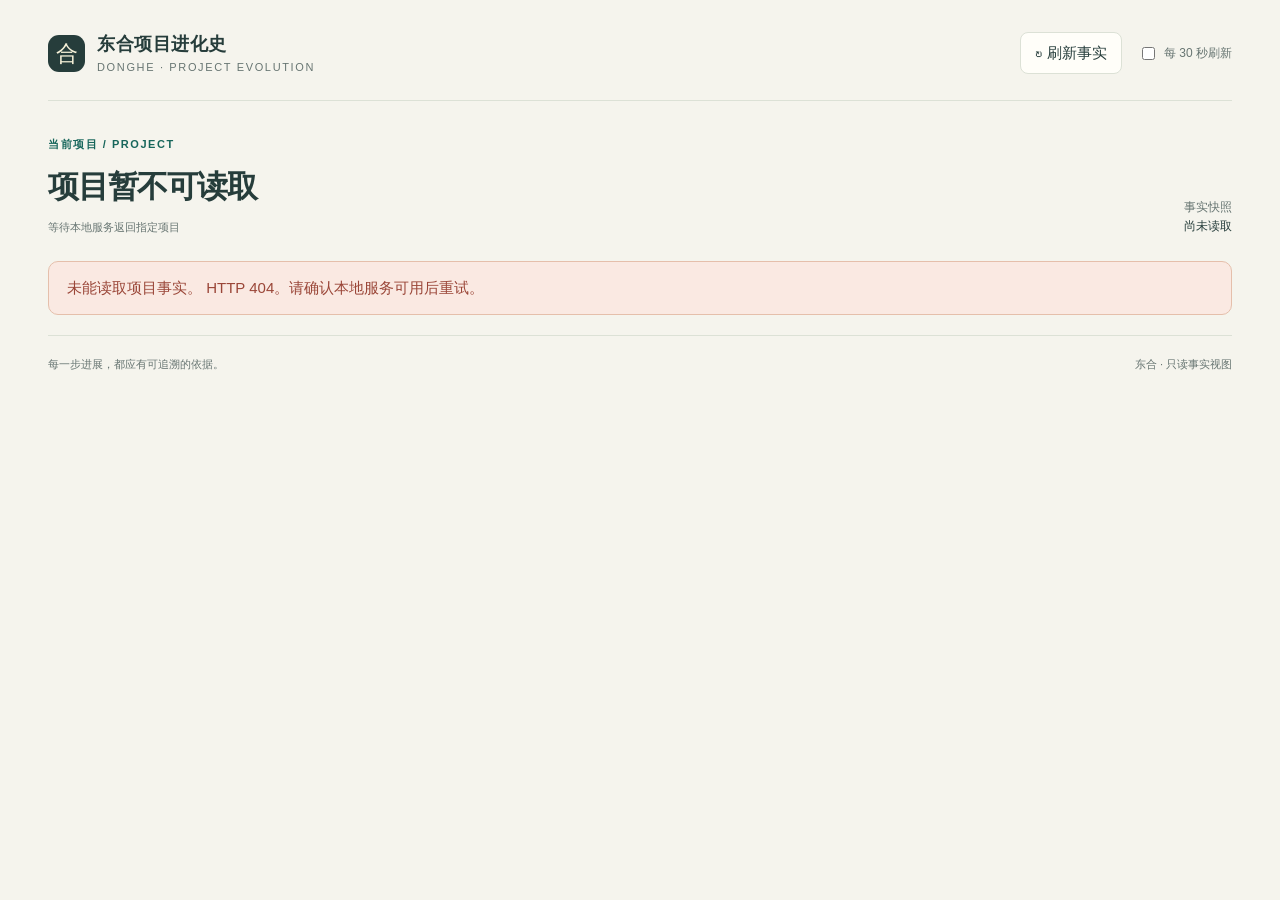
==== commit 63fcab74: "feat: add source relations and recoverable monthly archive candidate" ====
--- a/assets/evolution.html
+++ b/assets/evolution.html
@@ -12,7 +12,8 @@
     @media(max-width:950px){.shell{padding:0 24px}.layout{grid-template-columns:minmax(0,1fr) 235px;gap:22px}.aside{padding-left:20px}.task-top,.criteria{padding-left:18px;padding-right:18px}.issues,.events{margin-left:18px;margin-right:18px}.task-footer{padding-left:18px;padding-right:18px}}
     @media(max-width:720px){.shell{padding:0 18px}.top{padding:20px 0;align-items:start;gap:12px}.brand-name{font-size:15px}.brand-caption{font-size:9px}.mark{width:32px;height:32px}.toolbar{gap:7px;flex-direction:column;align-items:flex-end}.toolbar button{padding:5px 10px;font-size:12px}.auto{font-size:10px}.page-head{padding:26px 0 20px;display:block}h1{font-size:26px}.snapshot{text-align:left;margin-top:14px}.snapshot strong{display:inline;margin-left:8px}.direction{padding:22px;grid-template-columns:1fr}.direction h2{font-size:20px}.direction-label{justify-self:start;grid-row:1;padding:3px 9px}.layout{display:flex;flex-direction:column;gap:20px;margin-top:26px}.aside{border:0;border-top:1px solid var(--line);padding:24px 0 0;display:grid;grid-template-columns:1fr 1fr;gap:22px}.aside-block{margin-bottom:10px}.journey{padding-left:19px}.journey:before{left:2px}.task:before{left:-21px}.task-top{padding-top:18px}h3{font-size:17px}.criterion{flex-wrap:wrap;gap:6px}.criterion-name{min-width:55%}.criterion .text-button{margin-left:auto}.task-footer{align-items:start;flex-direction:column}.event{flex-direction:column;gap:0;margin-bottom:9px}.footer{flex-direction:column;gap:4px}.section-head span{font-size:10px}.drawer-head,.drawer-body{padding:20px}.task-meta{align-items:start}.badge{font-size:10px}}
     @media(prefers-reduced-motion:no-preference){button{transition:border-color .15s,background .15s}}
-  </style>
+  .relations-panel{margin-top:32px}.record-chains{display:grid;grid-template-columns:repeat(auto-fit,minmax(min(100%,300px),1fr));gap:16px;margin-top:18px}.record-card{padding:22px;border:1px solid var(--line);border-radius:12px;background:var(--surface)}.record-card h3{font-size:18px;margin:8px 0}.record-edge{margin-top:12px;padding-top:10px;border-top:1px solid var(--line);font-size:13px}.record-kind{font-size:12px;color:var(--teal)}select{max-width:130px;padding:6px;border:1px solid var(--line);background:var(--surface);color:var(--ink);border-radius:8px}.record-issue{color:var(--red);font-size:13px}
+</style>
 </head>
 <body>
   <a class="skip" href="#main">跳到项目进展</a>
@@ -27,6 +28,11 @@
       <div id="loading" class="loading">正在读取任务、验收回执与施工记录…</div>
       <div id="content" hidden>
         <section class="direction" aria-labelledby="direction-title"><div><p class="eyebrow">此刻方向</p><h2 id="direction-title"></h2><p id="direction-reason"></p></div><span class="direction-label" id="direction-label"></span></section>
+        <section id="relations-panel" class="relations-panel" aria-labelledby="relations-title" hidden>
+          <div class="section-head"><h2 id="relations-title">方向如何成为行动</h2><label>资料类型 <select id="record-filter" aria-label="筛选资料类型"><option value="">全部</option value="idea">未来池</option><option value="blueprint">蓝图</option><option value="roadmap">路线图</option><option value="next">近期方向</option><option value="debt">技术债</option><option value="knowledge">知识</option></select></label></div>
+          <p class="note">这里只呈现源文档明确记录的关系；一项任务通过，不代表整条方向已兑现。</p>
+          <p id="archive-note" class="note"></p><div id="record-issues" role="status"></div><div id="record-chains" class="record-chains"></div>
+        </section>
         <div class="layout">
           <section aria-labelledby="journey-title"><div class="section-head"><h2 id="journey-title">项目如何走到这里</h2><span>任务 → 验收 → 证据</span></div><div id="journey" class="journey"></div></section>
           <aside class="aside" aria-label="验收概览与事实源">
@@ -95,7 +101,7 @@
       const top=el('div','task-top'),meta=el('div','task-meta');
       meta.append(el('span','task-id',task.id||'未编号任务'),el('span','badge '+(verificationLabels[task.verification]?task.verification:'pending'),verificationLabels[task.verification]||'验证状态未知'));
       top.append(meta,el('h3','',task.title||'未命名任务'));
-      top.append(el('p','task-status',task.status==='completed'?'任务声明：已完成'+(isPassed(task)?' · 独立验证通过':' · 尚不能认定验收通过'):task.status==='active'?'任务声明：进行中':'任务状态：未知'));
+      top.append(el('p','task-status',task.declaredStatus==='completed'&&task.status!=='completed'?'历史完工记录 · 当前证据待复核':task.status==='completed'?'任务声明：已完成'+(isPassed(task)?' · 独立验证通过':' · 尚不能认定验收通过'):task.status==='active'?'任务声明：进行中':'任务状态：未知'));
       card.append(top);
       const issues=array(task.issues);if(issues.length){const block=el('div','issues');block.append(el('strong','', '当前阻碍 / 待处理'));const ul=el('ul');issues.forEach(issue=>ul.append(el('li','',issue)));block.append(ul);card.append(block);}
       const criteria=el('div','criteria'),items=array(task.criteria);criteria.append(el('p','criteria-heading','验收点 · '+items.filter(c=>c.state==='passed').length+' / '+items.length+' 有效通过'));
@@ -104,12 +110,39 @@
       const events=array(task.events);if(events.length){const history=el('div','events');history.append(el('p','criteria-heading','留下的足迹'));events.forEach((event,index)=>{const row=el('div','event '+(event.kind==='failed'?'failed':'')),time=el('time','',date(event.at));if(event.at)time.setAttribute('datetime',event.at);row.append(time,el('span','',event.label||'未命名事件'));if(event.receiptPath)row.append(receiptButton(event.receiptPath,'查看历史回执 '+(index+1)+' ↗'));history.append(row);});card.append(history);}
       const bottom=el('div','task-footer');let auth=task.authorization;if(typeof auth==='object'&&auth!==null)auth=JSON.stringify(auth);bottom.append(el('span','',auth?'授权依据：'+auth:'授权依据未提供'));if(task.sourcePath)bottom.append(sourceButton(task.sourcePath,'任务原文 ↗'));card.append(bottom);return card;
     }
+    let latestState=null;
+    function renderRecords(state){
+      const data=state.knowledge||{}, items=array(data.records),edges=array(data.relations),issues=[...array(data.issues),...array(state.archive?.issues)];
+      $('relations-panel').hidden=!items.length&&!issues.length&&!state.archive?.count;
+      const labels={idea:'未来池',blueprint:'蓝图',roadmap:'路线图',next:'近期方向',debt:'技术债',knowledge:'知识'};
+      const relationLabels={derived_from:'源自',implements:'落实',relates_to:'关联',supersedes:'替代'};
+      const nodes=new Map(items.map(r=>[r.id,r]));array(state.tasks).forEach(t=>nodes.set('task:'+t.id,{...t,path:t.sourcePath,kind:'task'}));
+      $('archive-note').textContent=state.archive?.count?'有 '+state.archive.count+' 项历史文件可按月归档；已归档资料仍在关系与来源中可读。':'按月保留历史，归档不删除原文；当前没有待归档文件。';
+      $('record-issues').replaceChildren();issues.forEach(i=>$('record-issues').append(el('p','record-issue',typeof i==='string'?i:JSON.stringify(i))));
+      const host=$('record-chains');host.replaceChildren();
+      items.filter(r=>!$('record-filter').value||r.kind===$('record-filter').value).forEach(r=>{
+        const card=el('article','record-card');card.dataset.recordId=r.id;
+        card.append(el('p','record-kind',(labels[r.kind]||r.kind)+' · '+r.id+' · '+({open:'已记录',active:'推进中',closed:'已关闭'}[r.state]||r.state)+(r.archived?' · 已归档':'')),el('h3','',r.title),el('p','note',r.summary||''));
+        if(r.path)card.append(sourceButton(r.path,'资料原文 ↗'));
+        edges.filter(e=>e.source===r.id||e.target===r.id).forEach(e=>{
+          const outgoing=e.source===r.id, target=outgoing?e.target:e.source, node=nodes.get(target), row=el('div','record-edge');
+          row.append(el('span','',outgoing?(relationLabels[e.type]||e.type)+' → ':'← '+(relationLabels[e.type]||e.type)+' · '));
+          if(node?.path)row.append(sourceButton(node.path,node.title+' ↗'));else row.append(el('span','',target+' · 来源待核对'));
+          if(node?.kind==='task')row.append(el('p','note',node.verification==='passed'&&node.status==='completed'?'关联任务已验收；不自动改变上游资料状态':'关联任务尚不能认定当前验收通过'));
+          card.append(row);
+        });
+        array(r.feedback).forEach(f=>card.append(el('p','note','施工反馈 · '+(f.taskId||'')+' · '+(f.at||f.completedAt||''))));
+        host.append(card);
+      });
+      if(!host.children.length)host.append(el('p','note','当前筛选没有资料。'));
+    }
     function render(state){
+      latestState=state;renderRecords(state);
       const root=state.projectRoot||'未提供项目路径';$('project-root').textContent=root;$('project-name').textContent=root.split(/[\\/]/).filter(Boolean).pop()||'当前项目';$('generated').textContent=date(state.generatedAt);
       const tasks=array(state.tasks),action=state.decision?.action;
       const titles={stop:'已停止 · 等待明确的下一步',work:'沿当前任务继续推进',recover:'先恢复可信状态，再继续'};
       $('direction-title').textContent=titles[action]||'方向尚未确认';$('direction-label').textContent={stop:'停止',work:'施工中',recover:'需要恢复'}[action]||'未知状态';$('direction-reason').textContent=state.decision?.reason||'没有方向依据，请检查原始记录。';
-      $('completed-count').textContent=tasks.filter(t=>t.status==='completed'&&isPassed(t)).length;$('active-count').textContent=tasks.filter(t=>t.status==='active').length;$('attention-count').textContent=tasks.filter(t=>!isPassed(t)||array(t.issues).length>0).length;
+      $('completed-count').textContent=tasks.filter(t=>t.status==='completed'&&isPassed(t)).length;$('active-count').textContent=tasks.filter(t=>t.status==='active'&&t.declaredStatus!=='completed').length;$('attention-count').textContent=tasks.filter(t=>!isPassed(t)||array(t.issues).length>0).length;
       const journey=$('journey');journey.replaceChildren();journey.classList.toggle('journey',tasks.length>0);
       if(!tasks.length){const empty=el('div','empty');empty.append(el('h3','',action==='stop'?'尚无任务，当前已停止':'尚无可展示的任务'),el('p','',action==='stop'?'没有任务不代表项目已完成。等待明确任务与验收依据后，进化轨迹将从这里开始。':'未读取到任务记录。请先检查上方方向与原始记录，不能据此认定项目完成。'));journey.append(empty);}else tasks.forEach(t=>journey.append(taskCard(t)));
       const sources=$('sources');sources.replaceChildren();if(state.handoffPath){const b=sourceButton(state.handoffPath,'当前交接 ↗','source-link');b.append(el('span','',state.handoffPath));sources.append(b);}array(state.logPaths).forEach((path,i)=>{const b=sourceButton(path,'施工记录 '+(i+1)+' ↗','source-link');b.append(el('span','',path));sources.append(b);});if(!sources.children.length)sources.append(el('p','note','尚未提供交接与施工记录路径。'));
@@ -121,6 +154,7 @@
       catch(e){$('error').textContent=($('content').hidden?'未能读取项目事实。':'刷新失败，当前显示的是上次成功读取的快照。')+' '+e.message+'。请确认本地服务可用后重试。';$('error').hidden=false;$('announcement').textContent='读取失败。';if($('content').hidden){$('project-name').textContent='项目暂不可读取';$('project-root').textContent='等待本地服务返回指定项目';}}
       finally{$('loading').hidden=true;refreshing=false;$('refresh').disabled=false;$('refresh').textContent='↻ 刷新事实';}
     }
+    $('record-filter').addEventListener('change',()=>{if(latestState)renderRecords(latestState);});
     $('refresh').addEventListener('click',refresh);
     $('auto').addEventListener('change',()=>{clearInterval(timer);timer=$('auto').checked?setInterval(()=>{if(!document.hidden&&!$('source-dialog').open)refresh();},30000):null;});
     refresh();
